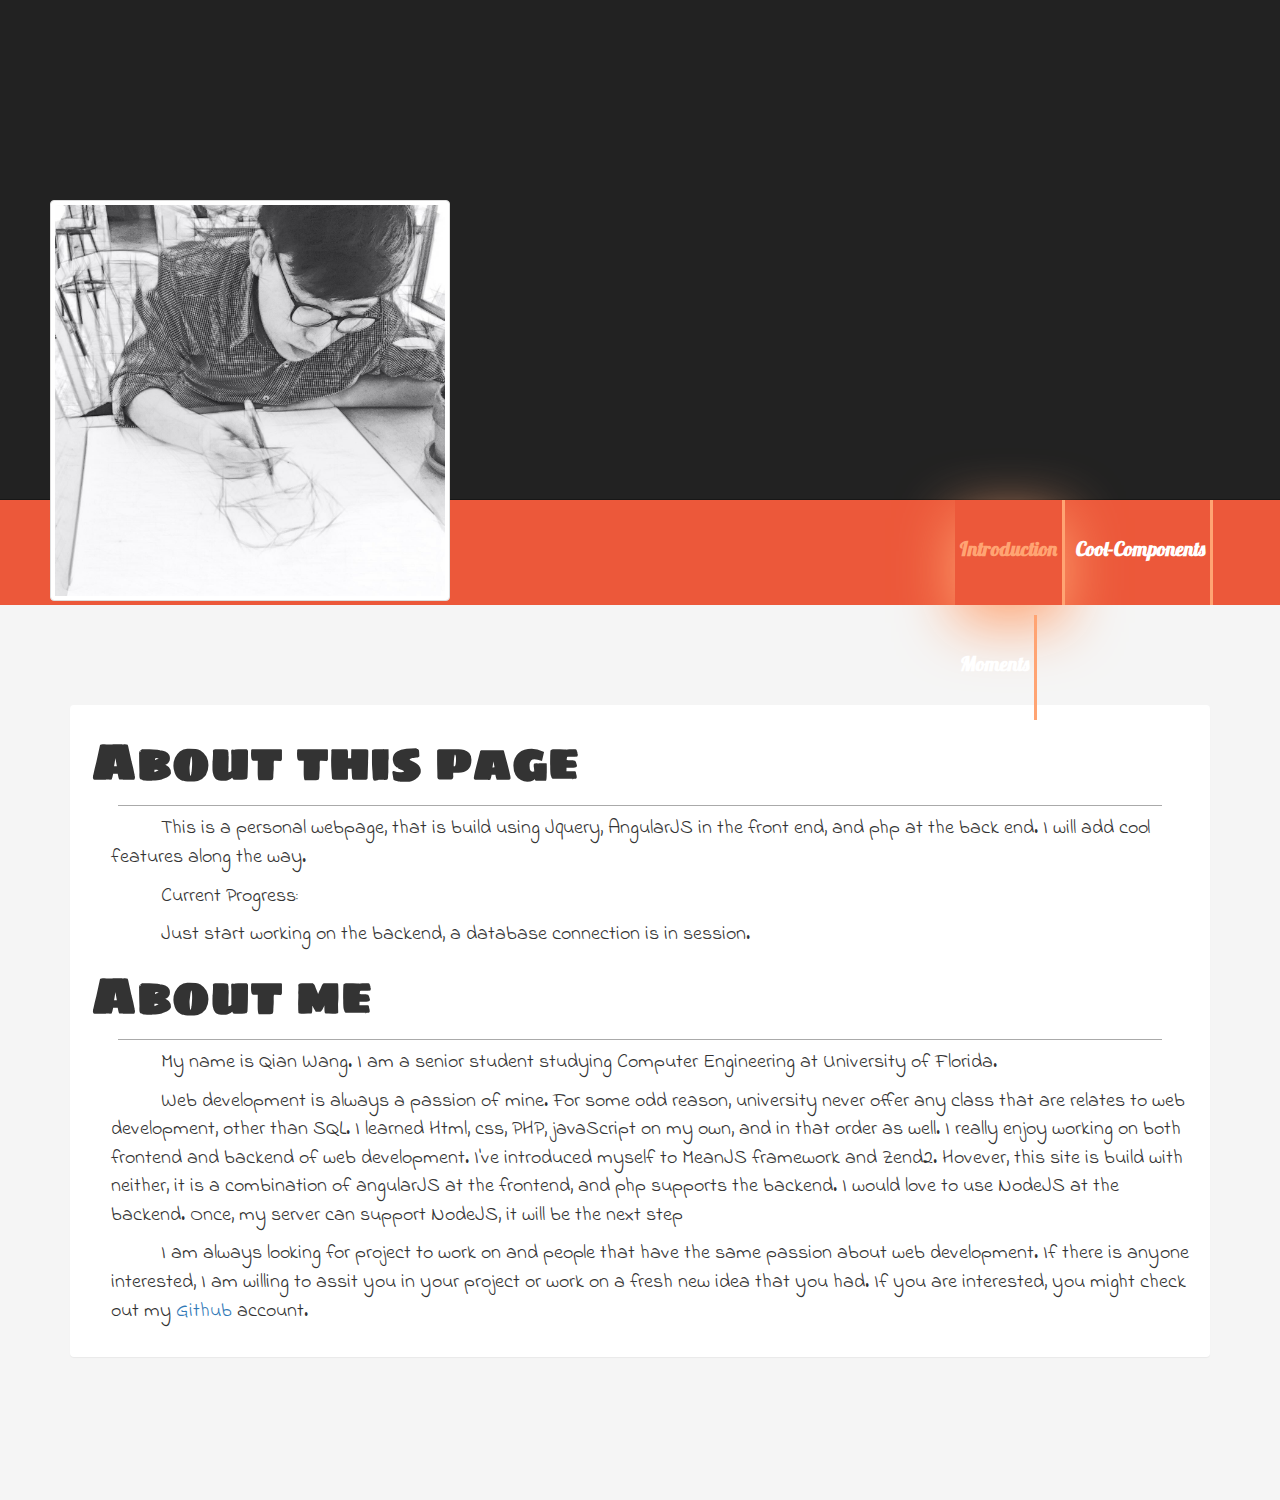
==== index.html @ 67398239 "Changes: 1. Adding php files 2. Setting up db connections 3. Changing fonts and stuff" ====
<!DOCTYPE html>
<html lang="en" xmlns="http://www.w3.org/1999/xhtml">

<head>
	<title>Qian</title>
	<link rel = "stylesheet" type = "text/css" href = "public/css/bootstrap.css">
	<link rel = "stylesheet" type = "text/css" href = "public/model/css/core.css">
	<!-- Adding fonts -->
	<link href='http://fonts.googleapis.com/css?family=Lobster' rel='stylesheet' type='text/css'>
	<link href='http://fonts.googleapis.com/css?family=Josefin+Slab' rel='stylesheet' type='text/css'>
	<link href='http://fonts.googleapis.com/css?family=Indie+Flower' rel='stylesheet' type='text/css'>
	<link href='http://fonts.googleapis.com/css?family=Sigmar+One' rel='stylesheet' type='text/css'>
</head>

<body>
	<section data-ng-app = "core">
		<div data-ng-include src="'public/model/view/header.html'">
		</div>

		<div data-ng-include src = "'public/model/view/content.html'">
	</section>  
	<!--Application JavaScript Files-->
	<script type="text/javascript" src="public/js/jquery.js"></script>
	<script type="text/javascript" src="public/js/angular.js"></script>

	<script type="text/javascript" src="public/js/angular-route.js"></script>

	<script type="text/javascript" src="public/model/core.module.js"></script>
	<script type="text/javascript" src="public/model/config/route.js"></script>
	<script type="text/javascript" src="public/model/controller/controller.js"></script>

</body>

</html>
---- public/model/css/core.css ----
body{
	min-height: 1500px;
	font-family: JOSEFIN SLAB;
	font-size: 20px;
	background:#F5F5F5;
}
.board{
	padding-top:100px;
	height:500px;
	width:100%;
	border-bottom: 1px solid rgba(0,0,0,0.3);
	background: #222;
	z-index: -2;

}


.icon{
	margin-left:50px;
	margin-top:100px;
	height:400px;
	width:400px;
	z-index: 9999;

}


.sticky{
	height:100px;
	width:100px;
	display: block;
	position:fixed;
	top:-96px;
}



.hr {
	z-index: -1;
	margin-left:auto;
	margin-right:auto;
	width:95%;
   display: block;
   padding: 0;
   margin: 8px auto;
   height: 0;
   max-height: 0;
   font-size: 1px;
   line-height: 0;
   clear: both;
   border: none;
   border-top: 1px solid #aaaaaa;
   border-bottom: 1px solid #ffffff;
}



/*Main content*/



.notes{
	display:inline-block;
	max-width: 300px;
	height:auto;
	margin-right:10px;
	margin-bottom:10px;
	background:white;
	padding:10px;
	z-index: -1;

}


.notes img{
	max-height: 200px;
	max-width: 200px;
}

.notes .comment{
	padding-left:10px;
	margin-top: -50px;
	position:absolute;
	background:rgba(192,192,192,0.2);
	width:90%;
	display:none;
	color:#FB6542;
}
.imgActive{
	opacity: 0.5;
}


/*  Panel  */
.banner{
	display:block;
	height:105px;
	width:100%;
	background: #EC583A;
	padding-left:75%;

}

.bannerSticky{
	top:0px;
	display:block;
	position:fixed;
}

#myPanel li.cus-list{
	font-family:Lobster;
	font-weight: 900;	
	padding-top: 35px;
	color:white;
	height:105px;
	border-right: 3px solid #FFA473;
	margin:0px;
	overflow: hidden;
}

#myPanel li.active{
	color:#FFA473;
	box-shadow: 0px 18px 59px 0px #FFA473;
}
.content{
	margin-top:50px;
	padding-top:50px;
	z-index: -4px;
}

.panel{
	display:none;
	z-index: -3px;

}
.panel.active{
	display:block;
}


/*About us*/
.intro{
	padding:20px;
	height:auto;
	width:100%;
}
.intro .headline{
	width:100%;
	font-weight: 1000;
	font-size:50px;
	font-family: Sigmar One;
}

.intro p.para{
	font-family: indie flower;
	padding-left:20px;
	text-indent: 50px;
}


/*rotateCircle*/

#rotateCircle{
	height:500px;
	width:500px;
}

#rotateButton{
	width:auto;
	height:500px;
	position: relative;
}
#rotateButton .clicked{
	height: 40px;
	width:100px;
	font-size:20px;
}
#rotateButton div{
	display: block;
    position: absolute;
    top: 50%; left: 50%;
    margin: -2em;
}
.deg0 { transform: translate(12em); } /* 12em = half the width of the wrapper */
.deg45 { transform: rotate(45deg) translate(12em) rotate(-45deg); }
.deg90 { transform: translateY(12em); }
.deg135 { transform: rotate(135deg) translate(12em) rotate(-135deg); }
.deg180 { transform: translate(-12em); }
.deg225 { transform: rotate(225deg) translate(12em) rotate(-225deg); }
.deg270 { transform: translateY(-12em); }
.deg315 { transform: rotate(315deg) translate(12em) rotate(-315deg); }




/*Blog*/

#blog{
	padding: 20px;
}

#blog .blogName{
	font-size: 50px;
	text-align: center;	
	font-weight: bolder;
	font-family: Sigmar One;
}

#blog .postTime{
	font-size: 15px;
	float:right;
	font-family: 'Poiret One', cursive;
	font-weight: 100;
	color: rgba(0,0,0,0.3);
}

#blog .blogContent{
	padding-top:40px;
	text-indent: 50px;	
}
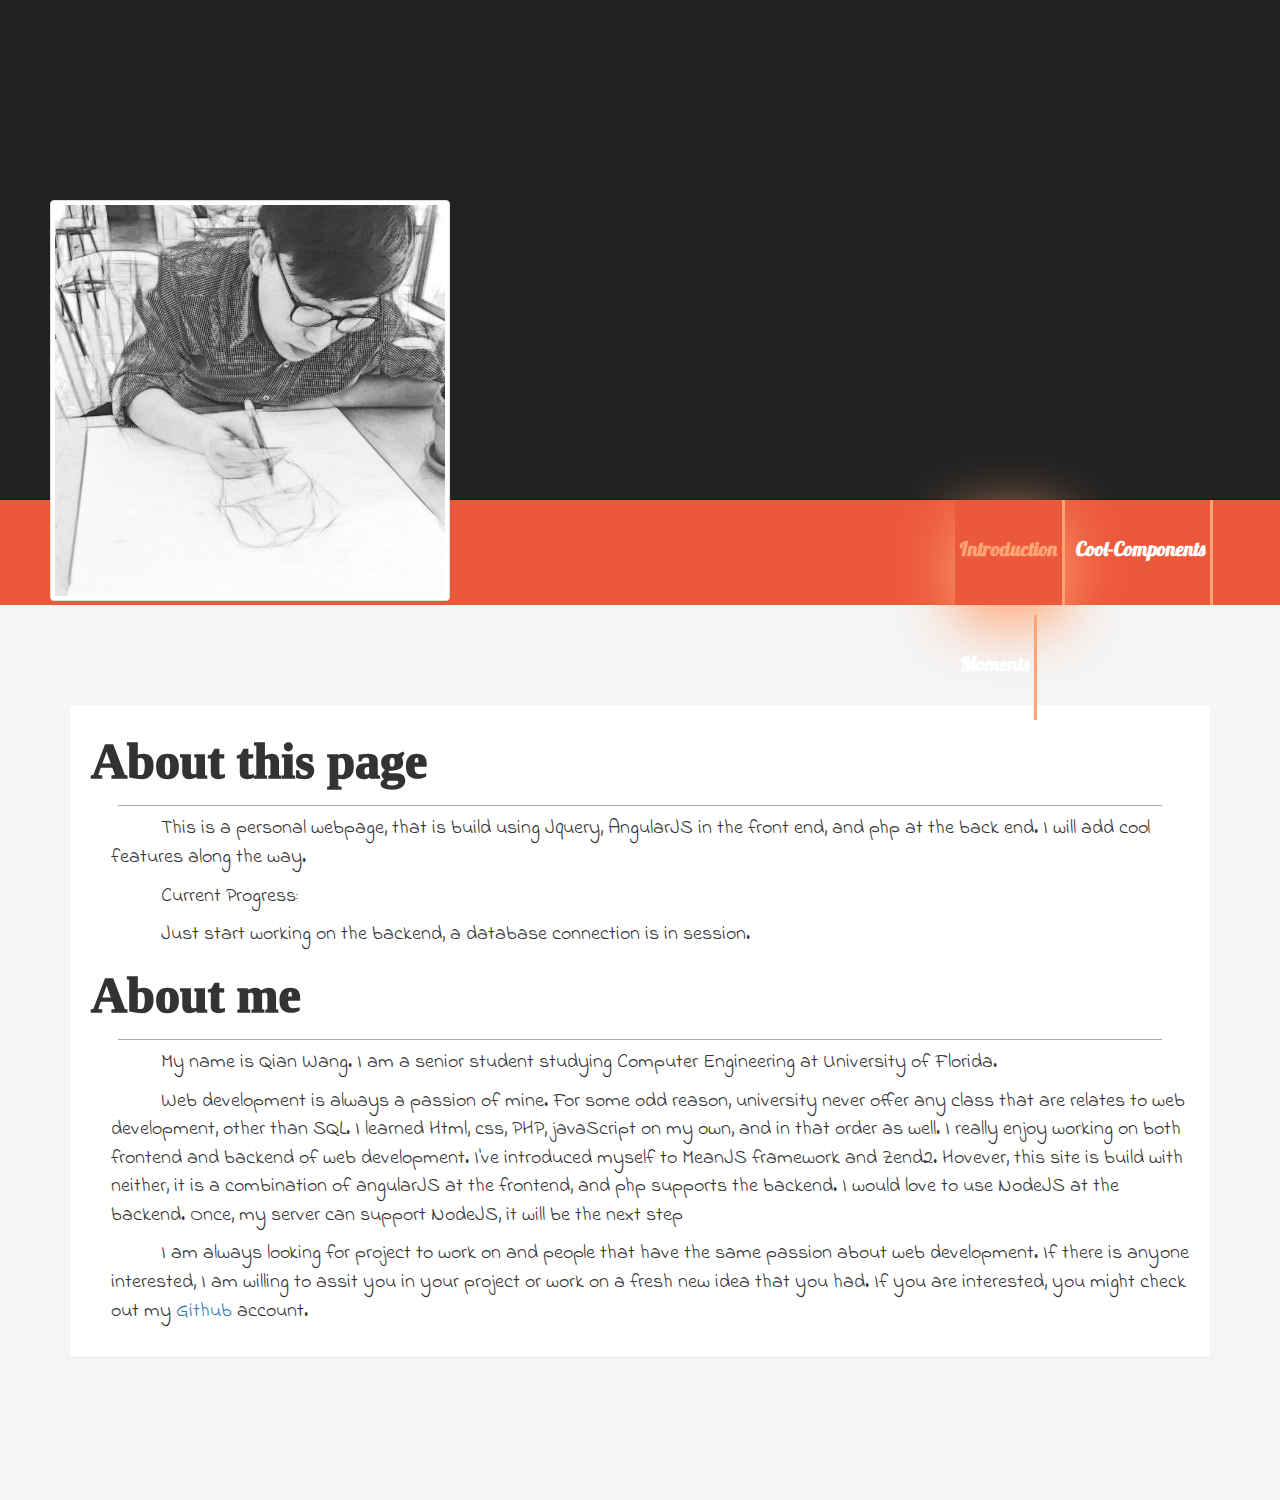
==== commit 9001da7a: "Able to add, delete, edit a blog. Next topic will assigning user previliges." ====
--- a/index.html
+++ b/index.html
@@ -1,24 +1,26 @@
-<!DOCTYPE html>
-<html lang="en" xmlns="http://www.w3.org/1999/xhtml">
 
 <head>
 	<title>Qian</title>
 	<link rel = "stylesheet" type = "text/css" href = "public/css/bootstrap.css">
+	<link rel="stylesheet" href="https://maxcdn.bootstrapcdn.com/font-awesome/4.4.0/css/font-awesome.min.css">
+
+
 	<link rel = "stylesheet" type = "text/css" href = "public/model/css/core.css">
 	<!-- Adding fonts -->
 	<link href='http://fonts.googleapis.com/css?family=Lobster' rel='stylesheet' type='text/css'>
 	<link href='http://fonts.googleapis.com/css?family=Josefin+Slab' rel='stylesheet' type='text/css'>
 	<link href='http://fonts.googleapis.com/css?family=Indie+Flower' rel='stylesheet' type='text/css'>
-	<link href='http://fonts.googleapis.com/css?family=Sigmar+One' rel='stylesheet' type='text/css'>
 </head>
 
 <body>
+
 	<section data-ng-app = "core">
 		<div data-ng-include src="'public/model/view/header.html'">
 		</div>
 
 		<div data-ng-include src = "'public/model/view/content.html'">
 	</section>  
+
 	<!--Application JavaScript Files-->
 	<script type="text/javascript" src="public/js/jquery.js"></script>
 	<script type="text/javascript" src="public/js/angular.js"></script>
--- a/public/model/css/core.css
+++ b/public/model/css/core.css
@@ -217,4 +217,9 @@
 #blog .blogContent{
 	padding-top:40px;
 	text-indent: 50px;	
-}+}
+
+#blog .action-buttons{
+	float:right;
+	padding-left:10px;
+}
